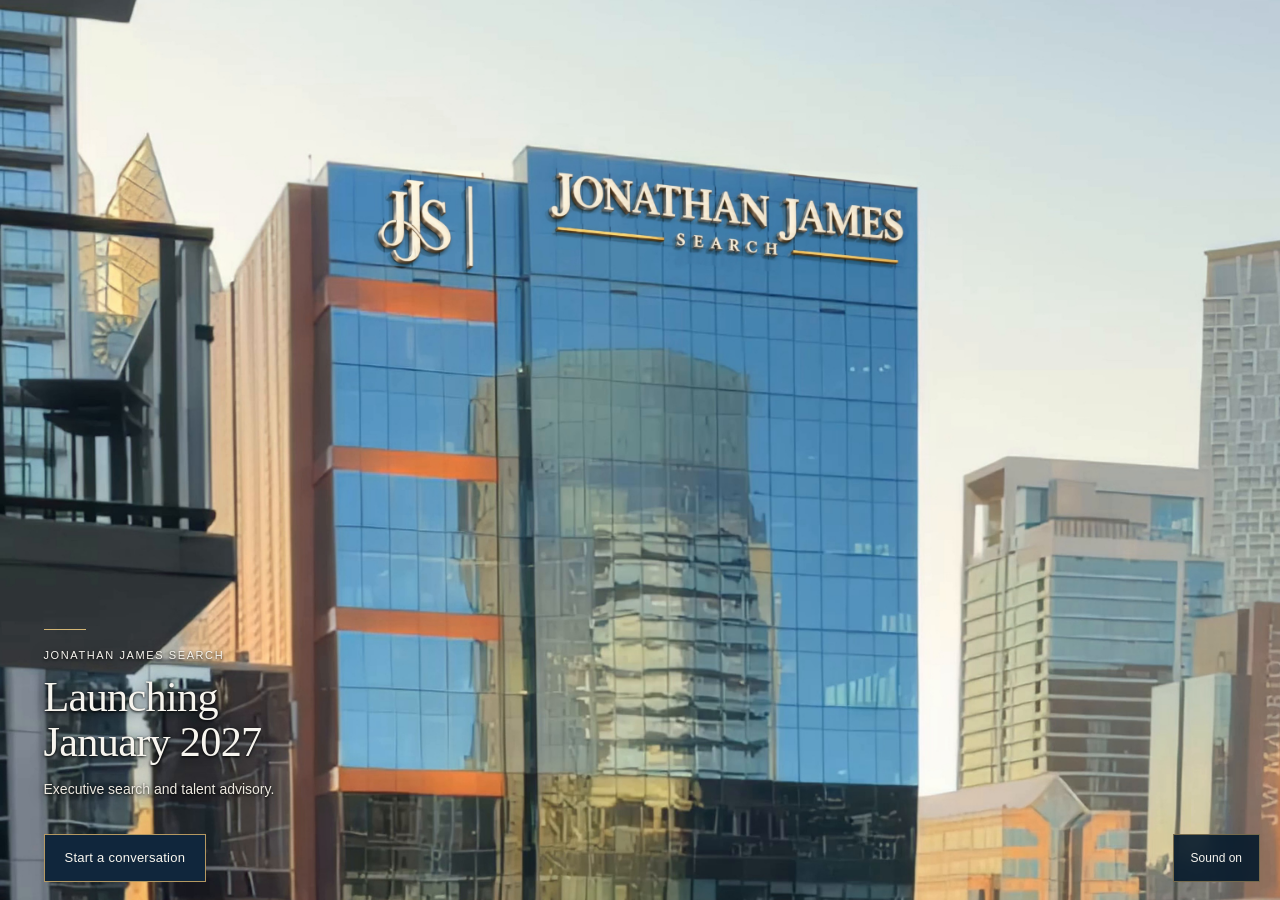
==== daytime-desktop/index.html @ 577df8db "Use fixed images for every launch page Replace night-time video with a high-quality still from the a" ====
<!doctype html>
<html class="jjs-launch-page" lang="en" data-layout="full-bleed" data-release="all-still-images-20261022" data-format="desktop" data-period="daytime" data-media="image" data-film="daytime-desktop-still-v1">
<head>
<meta charset="utf-8">
<meta name="viewport" content="width=device-width,initial-scale=1,viewport-fit=cover">
<meta name="theme-color" content="#071b2d">
<meta name="robots" content="noindex,nofollow">
<meta name="description" content="Jonathan James Search launches in January 2027. Executive search and talent advisory. Connect with JJS ahead of launch.">
<title>Jonathan James Search | Launching January 2027</title>


<style>
:root{--jjs-contact-navy:#10263c;--jjs-contact-ivory:#faf7ef;--jjs-contact-gold:#b49861;--jjs-contact-ink:#172b3d;--jjs-contact-line:#d8d3c7}
.jjs-contact-launcher{position:fixed;left:max(clamp(14px,3vw,48px),env(safe-area-inset-left));bottom:max(18px,env(safe-area-inset-bottom));z-index:4}
.jjs-contact-trigger{display:flex;align-items:center;justify-content:center;min-height:48px;padding:0 18px;border:1px solid var(--jjs-contact-gold);border-radius:0;background:var(--jjs-contact-navy);color:var(--jjs-contact-ivory);font:13px/1.2 Arial,Helvetica,sans-serif;letter-spacing:.25px;white-space:nowrap;cursor:pointer;backdrop-filter:none}
.jjs-contact-trigger:hover{background:#18344e}
.jjs-contact-arrow{color:#d4bd8d;font-size:19px;line-height:1}
.jjs-inquiry{position:fixed;inset:0;width:100%;max-width:none;height:100%;height:100dvh;max-height:100%;margin:0;padding:26px;border:0;background:transparent;color:var(--jjs-contact-ink);color-scheme:light;box-sizing:border-box;overflow:hidden;font:13px/1.4 Arial,Helvetica,sans-serif}
.jjs-inquiry[open]{display:flex;align-items:center;justify-content:center}
.jjs-inquiry:not([open]){display:none}
.jjs-inquiry::backdrop{background:rgba(10,28,46,.25)}
.jjs-inquiry *{box-sizing:border-box}
.jjs-inquiry-panel{position:relative;width:440px;max-width:100%;max-height:100%;overflow-y:auto;overscroll-behavior:contain;padding:28px 34px 25px;background:var(--jjs-contact-ivory);border:1px solid var(--jjs-contact-gold);box-shadow:0 16px 64px rgba(5,16,27,.2)}
.jjs-inquiry-close{position:absolute;top:10px;right:10px;display:grid;place-items:center;width:40px;min-height:40px;padding:0;border:0;border-radius:0;background:transparent;color:#66717a;font:25px/1 Arial,Helvetica,sans-serif;cursor:pointer;backdrop-filter:none}
.jjs-inquiry-close:hover{background:#10263c08}
.jjs-inquiry-wordmark{display:inline-flex;flex-direction:column;align-items:center;margin:0 0 18px;color:var(--jjs-contact-navy)}
.jjs-inquiry-wordmark strong{font:400 18px/1.15 Georgia,'Times New Roman',serif;letter-spacing:.1px;white-space:nowrap}
.jjs-inquiry-wordmark span{display:flex;align-items:center;gap:9px;margin-top:6px;padding-left:3.3px;font:11px/1.2 Georgia,'Times New Roman',serif;letter-spacing:3.3px}
.jjs-inquiry-wordmark span::before,.jjs-inquiry-wordmark span::after{content:'';width:34px;height:1px;background:var(--jjs-contact-gold)}
.jjs-inquiry-title{margin:0 0 9px;color:var(--jjs-contact-navy);font:400 30px/1.15 Georgia,'Times New Roman',serif;letter-spacing:-.55px;white-space:normal}
.jjs-inquiry-intro{max-width:310px;margin:0 0 20px;color:#5a6670;font:13px/1.55 Arial,Helvetica,sans-serif}
.jjs-inquiry-fields{display:grid;grid-template-columns:minmax(0,1fr) minmax(0,1fr);gap:14px 18px}
.jjs-inquiry-field{display:flex;flex-direction:column;gap:7px;min-width:0;margin:0;color:var(--jjs-contact-ink);font:12px/1.35 Arial,Helvetica,sans-serif;letter-spacing:.15px}
.jjs-inquiry-wide{grid-column:1/-1}
.jjs-inquiry-field input,.jjs-inquiry-field textarea{display:block;width:100%;min-height:42px;padding:10px 11px;border:1px solid var(--jjs-contact-line);border-radius:0;background:#fffdf8;color:var(--jjs-contact-ink);box-shadow:none;font:14px/1.4 Arial,Helvetica,sans-serif;letter-spacing:normal}
.jjs-inquiry-field textarea{height:72px;min-height:72px;resize:vertical}
.jjs-inquiry-field input::placeholder,.jjs-inquiry-field textarea::placeholder{color:#7e858a;opacity:1}
.jjs-inquiry-send{display:flex;align-items:center;justify-content:space-between;width:100%;min-height:46px;margin-top:18px;padding:12px 17px;border:1px solid var(--jjs-contact-navy);border-radius:0;background:var(--jjs-contact-navy);color:var(--jjs-contact-ivory);font:13px/1.4 Arial,Helvetica,sans-serif;letter-spacing:.3px;cursor:pointer;backdrop-filter:none}
.jjs-inquiry-send:hover{background:#18344e}
.jjs-inquiry-send:disabled{opacity:.7;cursor:wait}
.jjs-inquiry-note{margin:12px 0 0;color:#697079;font:11px/1.45 Arial,Helvetica,sans-serif}
.jjs-inquiry-error{margin:16px 0 0;color:#963d2d;font:13px/1.5 Arial,Helvetica,sans-serif}
.jjs-inquiry-error a{color:inherit;text-decoration:underline;text-underline-offset:3px;overflow-wrap:anywhere}
.jjs-inquiry-success{padding:14px 0 7px}
.jjs-inquiry-check{display:grid;place-items:center;width:40px;height:40px;margin-bottom:25px;border:1px solid var(--jjs-contact-gold);color:var(--jjs-contact-navy);font:21px/1 Arial,Helvetica,sans-serif}
.jjs-inquiry-success h2{margin:0 0 14px;color:var(--jjs-contact-navy);font:400 32px/1.15 Georgia,'Times New Roman',serif}
.jjs-inquiry-success p{margin:0;color:var(--jjs-contact-ink);font:16px/1.6 Arial,Helvetica,sans-serif}
.jjs-inquiry-success .jjs-inquiry-send{margin-top:32px}
.jjs-inquiry [hidden],.jjs-inquiry-honey{display:none!important}
.jjs-inquiry :focus-visible,.jjs-contact-trigger:focus-visible{outline:2px solid var(--jjs-contact-gold);outline-offset:3px}
html.jjs-contact-open{overflow:hidden}
html[data-layout="full-bleed"] .layout-switch{top:max(14px,env(safe-area-inset-top));bottom:auto}
html[data-format="mobile"] .jjs-inquiry[open]{align-items:flex-end;padding:0}
html[data-format="mobile"] .jjs-inquiry-panel{width:min(440px,100%);max-height:calc(100dvh - 30px);padding:26px 25px max(26px,env(safe-area-inset-bottom));border:0;border-top:1px solid var(--jjs-contact-gold);border-radius:16px 16px 0 0}
html[data-format="mobile"] .jjs-inquiry-panel::before{content:'';position:absolute;top:9px;left:calc(50% - 18px);width:36px;height:3px;border-radius:2px;background:#d2cbbb}
html[data-format="mobile"] .jjs-inquiry-wordmark{display:none}
html[data-format="mobile"] .jjs-inquiry-title{padding-right:18px;font-size:29px}
html[data-format="mobile"] .jjs-inquiry-intro{margin-bottom:18px;font-size:12px}
html[data-format="mobile"] .jjs-inquiry-fields{grid-template-columns:minmax(0,1fr);gap:10px}
html[data-format="mobile"] .jjs-inquiry-field{gap:4px}
html[data-format="mobile"] .jjs-inquiry-field input,html[data-format="mobile"] .jjs-inquiry-field textarea{min-height:40px;padding:8px 10px;font-size:16px}
html[data-format="mobile"] .jjs-inquiry-field textarea{height:60px;min-height:60px}
html[data-format="mobile"] .jjs-inquiry-send{margin-top:16px}
html[data-format="mobile"] .jjs-inquiry-note{margin-top:11px}
@media(orientation:landscape){
 html[data-layout="full-bleed"][data-format="mobile"] .jjs-contact-launcher{left:calc((100vw - 56.25dvh)/2 + 12px);bottom:max(72px,calc(env(safe-area-inset-bottom) + 60px))}
 html[data-layout="full-bleed"][data-format="mobile"] .jjs-inquiry[open]{align-items:flex-end;padding:0}
 html[data-layout="full-bleed"][data-format="mobile"] .jjs-inquiry-panel{width:min(56.25dvh,100vw);max-height:calc(100dvh - 30px);padding:26px 25px max(26px,env(safe-area-inset-bottom));border:0;border-top:1px solid var(--jjs-contact-gold);border-radius:16px 16px 0 0}
}
@media(orientation:landscape) and (min-height:480px){
 html[data-layout="full-bleed"][data-format="mobile"] .jjs-contact-launcher{bottom:max(14px,env(safe-area-inset-bottom))}
}
@media(max-width:800px){
 .jjs-contact-launcher{left:max(12px,env(safe-area-inset-left));right:auto;bottom:max(12px,env(safe-area-inset-bottom))}
 .jjs-contact-trigger{width:auto;min-height:44px;padding:0 14px;font-size:12px;letter-spacing:.2px}
 html[data-layout="framed"] .jjs-contact-launcher{bottom:max(74px,calc(env(safe-area-inset-bottom) + 62px))}
}
@media(max-width:600px){
 .jjs-inquiry{padding:0}
 .jjs-inquiry[open]{align-items:flex-end}
 .jjs-inquiry-panel{width:100%;max-height:calc(100dvh - max(16px,env(safe-area-inset-top)));padding:26px 25px max(26px,env(safe-area-inset-bottom));border:0;border-top:1px solid var(--jjs-contact-gold);border-radius:16px 16px 0 0;scroll-padding:24px}
 .jjs-inquiry-panel::before{content:'';position:absolute;top:9px;left:calc(50% - 18px);width:36px;height:3px;border-radius:2px;background:#d2cbbb}
 .jjs-inquiry-wordmark{display:none}
 .jjs-inquiry-title{padding-right:18px;font-size:29px}
 .jjs-inquiry-intro{margin-bottom:18px;font-size:12px}
 .jjs-inquiry-fields{grid-template-columns:minmax(0,1fr);gap:10px}
 .jjs-inquiry-field{gap:4px}
 .jjs-inquiry-field input,.jjs-inquiry-field textarea{min-height:40px;padding:8px 10px;font-size:16px}
 .jjs-inquiry-field textarea{height:60px;min-height:60px}
 .jjs-inquiry-send{margin-top:16px}
 .jjs-inquiry-note{margin-top:11px}
}
@media(max-width:360px){.jjs-inquiry-panel{padding-left:20px;padding-right:20px}.jjs-inquiry-title{font-size:27px}}

:root{color-scheme:dark;--ivory:#f7f5ef;--navy:#071b2d;--gold:#b99a5e;--page-inset:clamp(20px,3.4vw,64px)}
*{box-sizing:border-box}
html,body{margin:0;width:100%;height:100%;overflow:hidden;background:var(--navy);color:var(--ivory)}
body{font-family:Arial,Helvetica,sans-serif}
[hidden]{display:none!important}
.holding-page{position:fixed;inset:0;width:100%;height:100vh;height:100dvh;overflow:hidden;background:#071b2d}
.film{position:absolute;inset:0;display:block;width:100%;height:100%;object-fit:cover;object-position:50% 12%}
.film-video{opacity:0;transition:opacity .45s ease}
.film-video.is-visible{opacity:1}
.launch-message{position:absolute;left:max(var(--page-inset),env(safe-area-inset-left));right:var(--page-inset);bottom:max(105px,calc(env(safe-area-inset-bottom) + 88px));max-width:620px}
.launch-rule{width:46px;height:1px;margin-bottom:20px;background:#d2b574}
.launch-brand{margin:0 0 12px;font:12px/1.3 Arial,Helvetica,sans-serif;letter-spacing:1.8px;text-transform:uppercase;color:#f7f5ef}
.launch-message h1{margin:0;color:var(--ivory);font:400 clamp(37px,3.3vw,56px)/1.07 Georgia,'Times New Roman',serif;letter-spacing:-.8px;text-wrap:balance}
.launch-message h1 span{display:block}
.launch-description{margin:17px 0 0;color:#eeeae1;font:14px/1.35 Arial,Helvetica,sans-serif}
.film-controls{position:fixed;right:max(20px,env(safe-area-inset-right));bottom:max(18px,env(safe-area-inset-bottom));z-index:4;display:flex;gap:8px}
.film-control{min-height:48px;padding:0 17px;border:1px solid #b99a5e99;border-radius:0;background:#071b2de8;color:#f7f5ef;font:12px/1.2 Arial,Helvetica,sans-serif;cursor:pointer;backdrop-filter:blur(8px)}
.film-control:disabled{opacity:.5;cursor:default}
.film-control:focus-visible{outline:2px solid var(--gold);outline-offset:4px}
.jjs-contact-launcher{left:max(var(--page-inset),env(safe-area-inset-left))}
.jjs-contact-trigger{min-height:48px;padding:0 20px}
.jjs-inquiry-close{min-height:44px;width:44px}
.jjs-inquiry-direct{margin:12px 0 0;color:#5a6670;font:11px/1.5 Arial,Helvetica,sans-serif}
.jjs-inquiry-direct a{color:#18344e;text-decoration:underline;text-underline-offset:3px;overflow-wrap:anywhere}
.sr-only{position:absolute;width:1px;height:1px;padding:0;margin:-1px;overflow:hidden;clip:rect(0,0,0,0);white-space:nowrap;border:0}
.no-script-contact{position:fixed;left:var(--page-inset);bottom:16px;z-index:5;font-size:13px}
.no-script-contact a{color:var(--ivory)}
@media(max-width:700px){
 :root{--page-inset:20px}
 .film{object-position:50% 12%}
 .launch-message{bottom:max(90px,calc(env(safe-area-inset-bottom) + 78px));max-width:400px}
 .launch-rule{width:36px;margin-bottom:16px}
 .launch-brand{margin-bottom:10px;font-size:10px;letter-spacing:1.5px}
 .launch-message h1{font-size:clamp(32px,8.2vw,42px);line-height:1.08;letter-spacing:-.4px}
 .launch-description{margin-top:13px;font-size:12px;line-height:1.4}
 .film-controls{right:max(12px,env(safe-area-inset-right));bottom:max(12px,env(safe-area-inset-bottom));gap:6px}
 .film-control{min-height:44px;padding:0 12px;font-size:11px}
 .jjs-contact-launcher{left:max(12px,env(safe-area-inset-left));bottom:max(12px,env(safe-area-inset-bottom))}
 .jjs-contact-trigger{min-height:44px;padding:0 13px;font-size:12px}
}
html[data-layout="full-bleed"][data-format="mobile"] .jjs-contact-launcher{left:max(12px,env(safe-area-inset-left));bottom:max(12px,env(safe-area-inset-bottom))}
html[data-layout="full-bleed"][data-format="mobile"] .jjs-inquiry-panel{width:min(440px,100%);max-height:calc(100dvh - max(12px,env(safe-area-inset-top)))}
@media(max-height:520px) and (orientation:landscape){
 .launch-message{bottom:max(77px,calc(env(safe-area-inset-bottom) + 65px))}
 .launch-rule{margin-bottom:10px}
 .launch-brand{margin-bottom:6px;font-size:10px}
 .launch-message h1{font-size:30px;line-height:1.05}
 .launch-message h1 span{display:inline}
 .launch-description{margin-top:8px;font-size:11px}
 .jjs-inquiry-panel{padding-top:22px;padding-bottom:20px}
}
@media(max-width:359px){
 .launch-message{left:16px;right:16px}
 .launch-message h1{font-size:31px}
 .launch-brand{font-size:9px}
 .film-control{padding:0 9px}
 .jjs-contact-trigger{padding:0 11px;font-size:11px}
}
@media(prefers-reduced-motion:reduce){.film-video{transition:none}}

</style>
<style>
:root{--jjs-launch-inset:clamp(24px,3.4vw,64px)}
.jjs-launch-panel{position:fixed;inset:auto 0 0;z-index:4;box-sizing:border-box;padding:62px max(var(--jjs-launch-inset),env(safe-area-inset-right)) max(100px,calc(env(safe-area-inset-bottom) + 82px)) max(var(--jjs-launch-inset),env(safe-area-inset-left));background:transparent;color:#f7f5ef;pointer-events:none}
.jjs-launch-copy{max-width:620px;text-shadow:0 1px 3px rgba(0,0,0,.95),0 2px 14px rgba(0,0,0,.65)}
.jjs-launch-copy::before{content:'';display:block;width:42px;height:1px;margin-bottom:18px;background:#d2b574}
.jjs-launch-brand{margin:0 0 12px;font:11px/1.3 Arial,Helvetica,sans-serif;letter-spacing:1.6px;text-transform:uppercase;color:#f7f5ef}
html .jjs-launch-panel .jjs-launch-title{display:block;position:static;width:auto;height:auto;clip:auto;overflow:visible;margin:0;padding:0;color:#f7f5ef;font:400 clamp(37px,3.3vw,56px)/1.07 Georgia,'Times New Roman',serif;letter-spacing:-.7px;white-space:normal;text-wrap:balance}
.jjs-launch-title span{display:block}
.jjs-launch-description{margin:16px 0 0;color:#eeeae1;font:14px/1.4 Arial,Helvetica,sans-serif}
html.jjs-launch-page .controls,html.jjs-launch-page .film-controls,html.jjs-launch-page footer{z-index:6}
html.jjs-launch-page[data-layout="full-bleed"] .jjs-contact-launcher{z-index:6;left:max(var(--jjs-launch-inset),env(safe-area-inset-left));bottom:max(18px,env(safe-area-inset-bottom))}
html.jjs-launch-page .layout-switch,html.jjs-launch-page .other-preview{top:max(14px,env(safe-area-inset-top));bottom:auto;z-index:6}
html.jjs-launch-page .controls #play{position:absolute;right:0;bottom:54px}
html.jjs-launch-page.jjs-portrait-preview[data-format="mobile"] #fullscreen{display:none}
@media(max-width:700px) and (orientation:portrait){
 :root{--jjs-launch-inset:20px}
 .jjs-launch-panel{min-height:max(258px,32dvh);padding:24px max(20px,env(safe-area-inset-right)) max(88px,calc(env(safe-area-inset-bottom) + 70px)) max(20px,env(safe-area-inset-left));border-top:0;background:transparent}
 .jjs-launch-copy::before{width:34px;margin-bottom:15px}
 .jjs-launch-brand{margin-bottom:9px;font-size:10px;letter-spacing:1.4px}
 html .jjs-launch-panel .jjs-launch-title{font-size:clamp(31px,8.2vw,40px);line-height:1.08;letter-spacing:-.4px}
 .jjs-launch-description{margin-top:12px;font-size:12px}
 html.jjs-launch-page[data-layout="full-bleed"] .jjs-contact-launcher{left:max(20px,env(safe-area-inset-left));bottom:max(18px,env(safe-area-inset-bottom))}
 html.jjs-launch-page .controls,html.jjs-launch-page .film-controls,html.jjs-launch-page footer{right:max(20px,env(safe-area-inset-right));bottom:max(18px,env(safe-area-inset-bottom))}
 html.jjs-launch-page .film-control,html.jjs-launch-page .controls button,html.jjs-launch-page footer button{min-height:44px;padding:0 12px;font-size:11px}
 html.jjs-launch-page .jjs-contact-trigger{min-height:44px;padding:0 13px;font-size:12px}
}
@media(max-width:359px) and (orientation:portrait){
 .jjs-launch-panel{padding-left:16px;padding-right:16px}
 html.jjs-launch-page[data-layout="full-bleed"] .jjs-contact-launcher{left:max(16px,env(safe-area-inset-left))}
 html.jjs-launch-page .controls,html.jjs-launch-page .film-controls,html.jjs-launch-page footer{right:max(16px,env(safe-area-inset-right))}
 html.jjs-launch-page .jjs-contact-trigger{padding:0 10px;font-size:11px}
}
@media(orientation:landscape) and (max-height:520px){
 .jjs-launch-panel{padding-top:35px;padding-bottom:max(78px,calc(env(safe-area-inset-bottom) + 66px))}
 .jjs-launch-copy::before{margin-bottom:10px}
 .jjs-launch-brand{margin-bottom:6px;font-size:9px}
 html .jjs-launch-panel .jjs-launch-title{font-size:30px;line-height:1.05}
 .jjs-launch-title span{display:inline}
 .jjs-launch-description{margin-top:8px;font-size:11px}
}
@media(orientation:landscape){
 html.jjs-launch-page.jjs-portrait-preview[data-format="mobile"] .jjs-launch-panel{left:50%;right:auto;width:56.25dvh;transform:translateX(-50%);min-height:32dvh;padding:22px 16px 82px;border-top:0;background:transparent}
 html.jjs-launch-page.jjs-portrait-preview[data-format="mobile"] .jjs-launch-title{font-size:clamp(19px,3.8dvh,36px)}
 html.jjs-launch-page.jjs-portrait-preview[data-format="mobile"] .jjs-launch-title span{display:block}
 html.jjs-launch-page.jjs-portrait-preview[data-format="mobile"] .jjs-launch-brand{font-size:8px;letter-spacing:1px}
 html.jjs-launch-page.jjs-portrait-preview[data-format="mobile"] .jjs-launch-description{font-size:10px}
 html.jjs-launch-page.jjs-portrait-preview[data-format="mobile"] .jjs-contact-launcher{left:calc((100vw - 56.25dvh)/2 + 10px);bottom:max(14px,env(safe-area-inset-bottom))}
 html.jjs-launch-page.jjs-portrait-preview[data-format="mobile"] .jjs-contact-trigger{min-height:40px;padding:0 8px;font-size:10px}
 html.jjs-launch-page.jjs-portrait-preview[data-format="mobile"] .controls,html.jjs-launch-page.jjs-portrait-preview[data-format="mobile"] .film-controls,html.jjs-launch-page.jjs-portrait-preview[data-format="mobile"] footer{right:calc((100vw - 56.25dvh)/2 + 10px);bottom:max(14px,env(safe-area-inset-bottom))}
 html.jjs-launch-page.jjs-portrait-preview[data-format="mobile"] .controls button,html.jjs-launch-page.jjs-portrait-preview[data-format="mobile"] .film-controls button,html.jjs-launch-page.jjs-portrait-preview[data-format="mobile"] footer button{min-height:40px;padding:0 8px;font-size:10px}
}

</style>
<style>html[data-media="image"] #film-poster{animation:none;transform:none;transition:none}</style>
<link rel="stylesheet" href="/still-image.css?v=all-still-images-20261022">
</head>
<body>
<main class="holding-page" aria-label="Jonathan James Search — launching January 2027">
  <img width="3840" height="2160" fetchpriority="high" decoding="sync" class="film film-poster" id="film-poster" src="/images/daytime-desktop-still-v1.jpg" alt="Jonathan James Search branding fitted to the glass of an Austin building">
  <audio id="film-ambience" data-src="/daytime-quiet-still-v1.m4a" loop preload="none"></audio>
</main>
<section class="jjs-launch-panel" aria-labelledby="jjs-launch-title">
  <div class="jjs-launch-copy">
    <p class="jjs-launch-brand">Jonathan James Search</p>
    <h1 class="jjs-launch-title" id="jjs-launch-title">Launching <span>January 2027</span></h1>
    <p class="jjs-launch-description">Executive search and talent advisory.</p>
  </div>
</section>
<div class="film-controls" aria-label="Sound controls">
  <button class="film-control" id="sound" type="button" aria-pressed="false" disabled>Sound on</button>
</div>
<p class="sr-only" id="status" role="status" aria-live="polite"></p>
<noscript><p class="no-script-contact">Launching January 2027. <a href="mailto:jonathan.mcmanus@jj-search.com">Contact JJS</a></p></noscript>



<script src="/still-image.js?v=all-still-images-20261022"></script>
<script>
(() => {
  'use strict';
  if (document.getElementById('jjs-inquiry')) return;

  const recipient = 'jonathan.mcmanus@jj-search.com';
  const endpoint = 'https://formsubmit.co/ajax/' + recipient;
  const launcher = document.createElement('div');
  launcher.className = 'jjs-contact-launcher';
  launcher.innerHTML = '<button class="jjs-contact-trigger" type="button" aria-haspopup="dialog" aria-controls="jjs-inquiry" aria-expanded="false">Start a conversation</button>';

  const dialog = document.createElement('dialog');
  dialog.id = 'jjs-inquiry';
  dialog.className = 'jjs-inquiry';
  dialog.setAttribute('aria-labelledby', 'jjs-inquiry-title');
  dialog.innerHTML = `
    <div class="jjs-inquiry-panel">
      <button class="jjs-inquiry-close" type="button" aria-label="Close inquiry form">×</button>
      <div class="jjs-inquiry-wordmark" aria-label="Jonathan James Search"><strong>JONATHAN JAMES</strong><span>SEARCH</span></div>
      <div class="jjs-inquiry-entry">
        <h2 class="jjs-inquiry-title" id="jjs-inquiry-title">Start a conversation</h2>
        <p class="jjs-inquiry-intro">Connect with us ahead of our January 2027 launch.</p>
        <form method="post">
          <div class="jjs-inquiry-fields">
            <label class="jjs-inquiry-field" for="jjs-inquiry-name">Name<input id="jjs-inquiry-name" name="name" autocomplete="name" placeholder="Your name" maxlength="120" required></label>
            <label class="jjs-inquiry-field" for="jjs-inquiry-email">Work email<input id="jjs-inquiry-email" name="email" type="email" autocomplete="email" inputmode="email" placeholder="you@company.com" maxlength="254" required></label>
            <label class="jjs-inquiry-field jjs-inquiry-wide" for="jjs-inquiry-company">Company<input id="jjs-inquiry-company" name="company" autocomplete="organization" placeholder="Your company" maxlength="160"></label>
            <label class="jjs-inquiry-field jjs-inquiry-wide" for="jjs-inquiry-message">How can we help?<textarea id="jjs-inquiry-message" name="message" placeholder="Tell us a little about your inquiry." maxlength="5000" required></textarea></label>
          </div>
          <div class="jjs-inquiry-honey" aria-hidden="true"><label>Leave this field empty<input name="_honey" autocomplete="off" tabindex="-1"></label></div>
          <button class="jjs-inquiry-send" type="submit"><span data-send-label>Send inquiry</span><span class="jjs-contact-arrow" aria-hidden="true">→</span></button>
          <p class="jjs-inquiry-note">Your inquiry will be treated in confidence.</p>
          <p class="jjs-inquiry-direct">You can also <a href="mailto:${recipient}">email Jonathan directly</a>.</p>
          <p class="jjs-inquiry-error" role="alert" hidden>We couldn’t confirm your inquiry was sent. Please try again or <a href="mailto:${recipient}">email us directly</a>.</p>
        </form>
      </div>
      <div class="jjs-inquiry-success" role="status" aria-live="polite" hidden>
        <div class="jjs-inquiry-check" aria-hidden="true">✓</div>
        <h2 id="jjs-inquiry-success-title">Thank you.</h2>
        <p>Your inquiry has been sent to Jonathan James Search.</p>
        <button class="jjs-inquiry-send" type="button" data-inquiry-return>Return to JJS <span class="jjs-contact-arrow" aria-hidden="true">→</span></button>
      </div>
    </div>`;
  document.body.append(launcher, dialog);

  const trigger = launcher.querySelector('button');
  const panel = dialog.querySelector('.jjs-inquiry-panel');
  const closeButton = dialog.querySelector('.jjs-inquiry-close');
  const form = dialog.querySelector('form');
  const entry = dialog.querySelector('.jjs-inquiry-entry');
  const success = dialog.querySelector('.jjs-inquiry-success');
  const error = dialog.querySelector('.jjs-inquiry-error');
  const submit = form.querySelector('button[type="submit"]');
  const sendLabel = form.querySelector('[data-send-label]');
  const returnButton = dialog.querySelector('[data-inquiry-return]');
  let sending = false;
  let completed = false;
  form.action = endpoint;

  function reset() {
    form.reset();
    entry.hidden = false;
    success.hidden = true;
    error.hidden = true;
    completed = false;
    dialog.setAttribute('aria-labelledby', 'jjs-inquiry-title');
  }
  function close() {
    dialog.close();
  }
  trigger.addEventListener('click', () => {
    if (completed) reset();
    dialog.showModal();
    document.documentElement.classList.add('jjs-contact-open');
    trigger.setAttribute('aria-expanded', 'true');
  });
  closeButton.addEventListener('click', close);
  returnButton.addEventListener('click', close);
  dialog.addEventListener('click', event => {
    if (event.target === dialog) close();
  });
  dialog.addEventListener('close', () => {
    document.documentElement.classList.remove('jjs-contact-open');
    trigger.setAttribute('aria-expanded', 'false');
    trigger.focus({preventScroll: true});
  });

  form.addEventListener('submit', async event => {
    event.preventDefault();
    if (sending || !form.reportValidity()) return;
    const name = form.elements.namedItem('name').value.trim();
    const email = form.elements.namedItem('email').value.trim();
    const company = form.elements.namedItem('company').value.trim();
    const message = form.elements.namedItem('message').value.trim();
    if (!name || !email || !message) {
      const field = !name ? 'name' : !email ? 'email' : 'message';
      form.elements.namedItem(field).value = '';
      form.elements.namedItem(field).reportValidity();
      return;
    }
    const data = new FormData(form);
    data.set('name', name);
    data.set('email', email);
    data.set('company', company);
    data.set('message', message);
    data.set('_replyto', email);
    data.set('_subject', 'JJS website inquiry' + (company ? ' — ' + company.replace(/[\r\n]/g, ' ') : ''));
    data.set('_template', 'table');
    data.set('_url', 'https://jonathanjamessearch.com/');
    data.set('Page', location.href);
    data.set('Version', document.documentElement.dataset.film || 'JJS holding page');
    data.set('Layout', document.documentElement.dataset.layout || 'full-bleed');

    sending = true;
    error.hidden = true;
    submit.disabled = true;
    sendLabel.textContent = 'Sending…';
    panel.setAttribute('aria-busy', 'true');
    const controller = new AbortController();
    const timeout = setTimeout(() => controller.abort(), 30000);
    try {
      const response = await fetch(endpoint, {
        method: 'POST',
        body: data,
        headers: {'Accept': 'application/json'},
        credentials: 'omit',
        referrerPolicy: 'strict-origin-when-cross-origin',
        signal: controller.signal
      });
      const result = await response.json();
      const accepted = result.success === true || result.success === 'true';
      const activationPending = /activat|confirm your form/i.test(String(result.message || ''));
      if (!response.ok || !accepted || activationPending) throw new Error('Inquiry not accepted');
      completed = true;
      entry.hidden = true;
      success.hidden = false;
      dialog.setAttribute('aria-labelledby', 'jjs-inquiry-success-title');
      panel.scrollTop = 0;
      if (dialog.open) returnButton.focus({preventScroll: true});
    } catch {
      error.hidden = false;
    } finally {
      clearTimeout(timeout);
      sending = false;
      submit.disabled = false;
      sendLabel.textContent = 'Send inquiry';
      panel.removeAttribute('aria-busy');
    }
  });
})();

</script>
</body>
</html>
---- still-image.css ----
/* Images remain fixed: no pan, zoom, loop or transition. */
main:has(> #film-poster){container-type:size}
#film-poster{animation:none;transition:none}
html[data-media="image"] #film-poster[data-scene="nighttime-mobile"]{
  inset:0 auto auto 50%;
  width:max(140.992167cqw,79.353417cqh);
  height:max(250.391645cqw,140.925790cqh);
  max-width:none;object-fit:fill;object-position:0 0;
  transform:translateX(-47.12962963%);
}
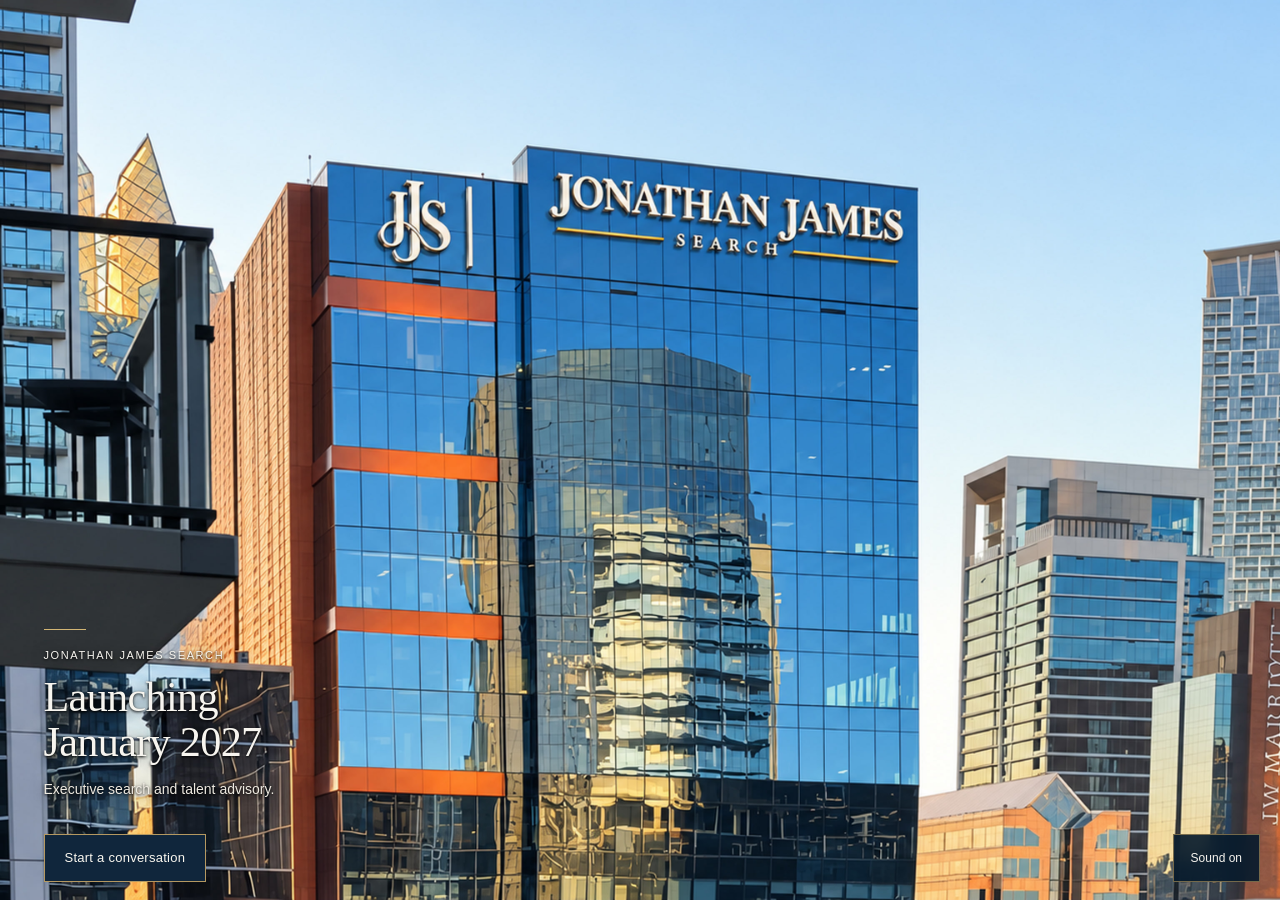
==== commit d11437fb: "Improve daytime desktop background clarity" ====
--- a/daytime-desktop/index.html
+++ b/daytime-desktop/index.html
@@ -1,5 +1,5 @@
 <!doctype html>
-<html class="jjs-launch-page" lang="en" data-layout="full-bleed" data-release="all-still-images-20261022" data-format="desktop" data-period="daytime" data-media="image" data-film="daytime-desktop-still-v1">
+<html class="jjs-launch-page" lang="en" data-layout="full-bleed" data-release="day-desktop-clear-v2-20261023" data-format="desktop" data-period="daytime" data-media="image" data-film="daytime-desktop-still-v1">
 <head>
 <meta charset="utf-8">
 <meta name="viewport" content="width=device-width,initial-scale=1,viewport-fit=cover">
@@ -207,11 +207,11 @@
 
 </style>
 <style>html[data-media="image"] #film-poster{animation:none;transform:none;transition:none}</style>
-<link rel="stylesheet" href="/still-image.css?v=all-still-images-20261022">
+<link rel="stylesheet" href="/still-image.css?v=day-desktop-clear-v2-20261023">
 </head>
 <body>
 <main class="holding-page" aria-label="Jonathan James Search — launching January 2027">
-  <img width="3840" height="2160" fetchpriority="high" decoding="sync" class="film film-poster" id="film-poster" src="/images/daytime-desktop-still-v1.jpg" alt="Jonathan James Search branding fitted to the glass of an Austin building">
+  <img width="3840" height="2160" fetchpriority="high" decoding="sync" class="film film-poster" id="film-poster" src="/images/daytime-desktop-clear-v2.jpg" alt="Jonathan James Search branding fitted to the glass of an Austin building">
   <audio id="film-ambience" data-src="/daytime-quiet-still-v1.m4a" loop preload="none"></audio>
 </main>
 <section class="jjs-launch-panel" aria-labelledby="jjs-launch-title">
@@ -229,7 +229,7 @@
 
 
 
-<script src="/still-image.js?v=all-still-images-20261022"></script>
+<script src="/still-image.js?v=day-desktop-clear-v2-20261023"></script>
 <script>
 (() => {
   'use strict';
--- a/still-image.css
+++ b/still-image.css
@@ -1,10 +1,28 @@
 /* Images remain fixed: no pan, zoom, loop or transition. */
 main:has(> #film-poster){container-type:size}
 #film-poster{animation:none;transition:none}
-html[data-media="image"] #film-poster[data-scene="nighttime-mobile"]{
-  inset:0 auto auto 50%;
-  width:max(140.992167cqw,79.353417cqh);
-  height:max(250.391645cqw,140.925790cqh);
-  max-width:none;object-fit:fill;object-position:0 0;
-  transform:translateX(-47.12962963%);
+
+/* Wider night mobile photograph with a black area reserved for readable copy. */
+html.jjs-launch-page[data-period="nighttime"][data-format="mobile"] main{background:#000}
+html.jjs-launch-page[data-period="nighttime"][data-format="mobile"] #film-poster{
+ height:calc(100% - clamp(190px,26cqh,240px) - env(safe-area-inset-bottom));object-fit:cover;object-position:50% 0;
+ mask-image:linear-gradient(#000 0%,#000 calc(100% - 24px),transparent 100%);
 }
+html.jjs-launch-page[data-period="nighttime"][data-format="mobile"] .jjs-launch-panel{
+ min-height:0;padding-top:16px;
+ padding-bottom:max(82px,calc(env(safe-area-inset-bottom) + 64px));
+ background:transparent;
+}
+html.jjs-launch-page[data-period="nighttime"][data-format="mobile"] .jjs-launch-copy{max-width:390px;text-shadow:none}
+html.jjs-launch-page[data-period="nighttime"][data-format="mobile"] .jjs-launch-copy::before,
+html.jjs-launch-page[data-period="nighttime"][data-format="mobile"] .jjs-launch-brand{display:none}
+html.jjs-launch-page[data-period="nighttime"][data-format="mobile"] .jjs-launch-panel .jjs-launch-title{
+ font-size:clamp(30px,8.2vw,36px);line-height:1.08;letter-spacing:-.4px;color:#fff;
+}
+html.jjs-launch-page[data-period="nighttime"][data-format="mobile"] .jjs-launch-title span{display:block}
+html.jjs-launch-page[data-period="nighttime"][data-format="mobile"] .jjs-launch-description{
+ margin-top:10px;font-size:13px;line-height:1.4;color:#f7f5ef;
+}
+@media(orientation:landscape){
+ html.jjs-launch-page.jjs-portrait-preview[data-period="nighttime"][data-format="mobile"] .jjs-launch-panel .jjs-launch-title{font-size:clamp(23px,3.8dvh,36px)}
+}
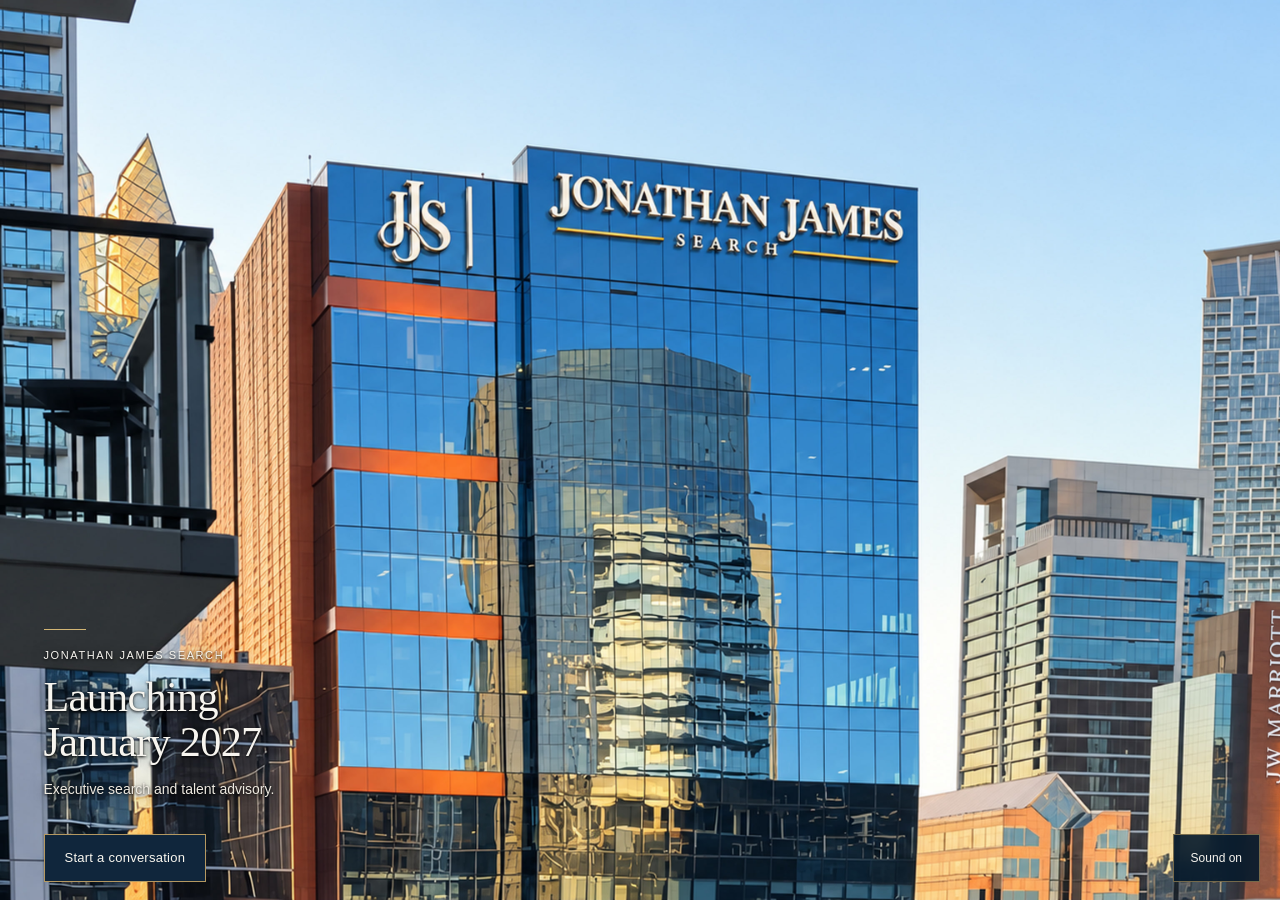
==== commit da690512: "Correct JW Marriott lettering in daytime desktop still" ====
--- a/daytime-desktop/index.html
+++ b/daytime-desktop/index.html
@@ -1,5 +1,5 @@
 <!doctype html>
-<html class="jjs-launch-page" lang="en" data-layout="full-bleed" data-release="day-desktop-clear-v2-20261023" data-format="desktop" data-period="daytime" data-media="image" data-film="daytime-desktop-still-v1">
+<html class="jjs-launch-page" lang="en" data-layout="full-bleed" data-release="day-desktop-clear-v3-20261023" data-format="desktop" data-period="daytime" data-media="image" data-film="daytime-desktop-still-v1">
 <head>
 <meta charset="utf-8">
 <meta name="viewport" content="width=device-width,initial-scale=1,viewport-fit=cover">
@@ -207,11 +207,11 @@
 
 </style>
 <style>html[data-media="image"] #film-poster{animation:none;transform:none;transition:none}</style>
-<link rel="stylesheet" href="/still-image.css?v=day-desktop-clear-v2-20261023">
+<link rel="stylesheet" href="/still-image.css?v=day-desktop-clear-v3-20261023">
 </head>
 <body>
 <main class="holding-page" aria-label="Jonathan James Search — launching January 2027">
-  <img width="3840" height="2160" fetchpriority="high" decoding="sync" class="film film-poster" id="film-poster" src="/images/daytime-desktop-clear-v2.jpg" alt="Jonathan James Search branding fitted to the glass of an Austin building">
+  <img width="3840" height="2160" fetchpriority="high" decoding="sync" class="film film-poster" id="film-poster" src="/images/daytime-desktop-clear-v3.jpg" alt="Jonathan James Search branding fitted to the glass of an Austin building">
   <audio id="film-ambience" data-src="/daytime-quiet-still-v1.m4a" loop preload="none"></audio>
 </main>
 <section class="jjs-launch-panel" aria-labelledby="jjs-launch-title">
@@ -229,7 +229,7 @@
 
 
 
-<script src="/still-image.js?v=day-desktop-clear-v2-20261023"></script>
+<script src="/still-image.js?v=day-desktop-clear-v3-20261023"></script>
 <script>
 (() => {
   'use strict';
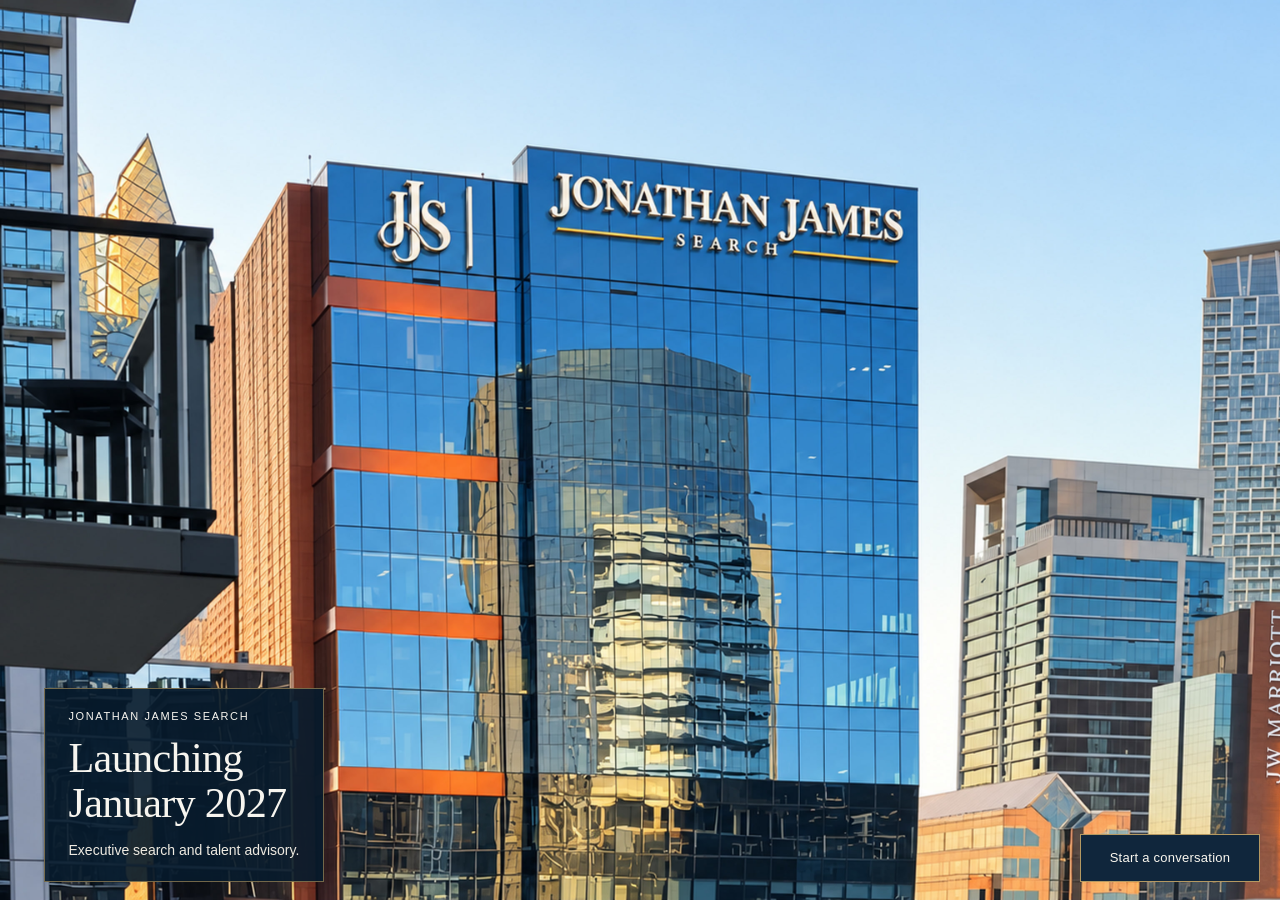
==== commit 1bebeaf4: "Publish approved JJS launch designs with aligned navy/gold panels and contact controls" ====
--- a/daytime-desktop/index.html
+++ b/daytime-desktop/index.html
@@ -208,11 +208,11 @@
 </style>
 <style>html[data-media="image"] #film-poster{animation:none;transform:none;transition:none}</style>
 <link rel="stylesheet" href="/still-image.css?v=day-desktop-clear-v3-20261023">
+<link rel="stylesheet" href="/launch-box.css?v=20261025-4">
 </head>
 <body>
 <main class="holding-page" aria-label="Jonathan James Search — launching January 2027">
   <img width="3840" height="2160" fetchpriority="high" decoding="sync" class="film film-poster" id="film-poster" src="/images/daytime-desktop-clear-v3.jpg" alt="Jonathan James Search branding fitted to the glass of an Austin building">
-  <audio id="film-ambience" data-src="/daytime-quiet-still-v1.m4a" loop preload="none"></audio>
 </main>
 <section class="jjs-launch-panel" aria-labelledby="jjs-launch-title">
   <div class="jjs-launch-copy">
@@ -221,15 +221,13 @@
     <p class="jjs-launch-description">Executive search and talent advisory.</p>
   </div>
 </section>
-<div class="film-controls" aria-label="Sound controls">
-  <button class="film-control" id="sound" type="button" aria-pressed="false" disabled>Sound on</button>
+<div class="film-controls" aria-label="Contact Jonathan James Search">
 </div>
 <p class="sr-only" id="status" role="status" aria-live="polite"></p>
 <noscript><p class="no-script-contact">Launching January 2027. <a href="mailto:jonathan.mcmanus@jj-search.com">Contact JJS</a></p></noscript>
 
 
 
-<script src="/still-image.js?v=day-desktop-clear-v3-20261023"></script>
 <script>
 (() => {
   'use strict';
@@ -273,7 +271,8 @@
         <button class="jjs-inquiry-send" type="button" data-inquiry-return>Return to JJS <span class="jjs-contact-arrow" aria-hidden="true">→</span></button>
       </div>
     </div>`;
-  document.body.append(launcher, dialog);
+  document.body.append(dialog);
+  document.querySelector('.film-controls').append(launcher);
 
   const trigger = launcher.querySelector('button');
   const panel = dialog.querySelector('.jjs-inquiry-panel');
--- a/still-image.css
+++ b/still-image.css
@@ -5,7 +5,7 @@
 /* Wider night mobile photograph with a black area reserved for readable copy. */
 html.jjs-launch-page[data-period="nighttime"][data-format="mobile"] main{background:#000}
 html.jjs-launch-page[data-period="nighttime"][data-format="mobile"] #film-poster{
- height:calc(100% - clamp(190px,26cqh,240px) - env(safe-area-inset-bottom));object-fit:cover;object-position:50% 0;
+ height:calc(100% - clamp(100px,14cqh,130px) - env(safe-area-inset-bottom));object-fit:cover;object-position:50% 0;
  mask-image:linear-gradient(#000 0%,#000 calc(100% - 24px),transparent 100%);
 }
 html.jjs-launch-page[data-period="nighttime"][data-format="mobile"] .jjs-launch-panel{
@@ -13,7 +13,7 @@
  padding-bottom:max(82px,calc(env(safe-area-inset-bottom) + 64px));
  background:transparent;
 }
-html.jjs-launch-page[data-period="nighttime"][data-format="mobile"] .jjs-launch-copy{max-width:390px;text-shadow:none}
+html.jjs-launch-page[data-period="nighttime"][data-format="mobile"] .jjs-launch-copy{max-width:390px;text-shadow:0 1px 3px #000,0 2px 14px #000}
 html.jjs-launch-page[data-period="nighttime"][data-format="mobile"] .jjs-launch-copy::before,
 html.jjs-launch-page[data-period="nighttime"][data-format="mobile"] .jjs-launch-brand{display:none}
 html.jjs-launch-page[data-period="nighttime"][data-format="mobile"] .jjs-launch-panel .jjs-launch-title{
--- a/launch-box.css
+++ b/launch-box.css
@@ -0,0 +1,45 @@
+/* Match the navy fill and gold outline of the sound and logo controls. */
+:root.jjs-launch-page[data-layout][data-format][data-period] .jjs-launch-panel .jjs-launch-copy{box-sizing:border-box;width:fit-content;padding:20px 24px;border:1px solid #b99a5e99;background:#071b2de8;text-shadow:none}
+html.jjs-launch-page .jjs-launch-copy::before{display:none}
+@media(max-width:700px){
+ :root.jjs-launch-page[data-layout][data-format][data-period] .jjs-launch-panel .jjs-launch-copy{padding:14px 16px;max-width:calc(100vw - 132px)}
+ :root.jjs-launch-page[data-layout][data-format][data-period] .jjs-launch-panel .jjs-launch-title{font-size:clamp(24px,6.5vw,34px)}
+ :root.jjs-launch-page[data-layout][data-format][data-period] .jjs-launch-panel .jjs-launch-description{font-size:12px;line-height:1.4}
+}
+
+/* Group the inquiry and sound controls in one bottom-right row. */
+html.jjs-launch-page .film-controls{display:grid;grid-template-columns:max-content max-content;align-items:end;gap:10px}
+html.jjs-launch-page .film-controls #sound{grid-column:2;grid-row:2}
+html.jjs-launch-page .film-controls .jjs-corner-brand{grid-column:2;grid-row:1}
+html.jjs-launch-page[data-layout="full-bleed"] .film-controls .jjs-contact-launcher{position:static;grid-column:1;grid-row:2;transform:none}
+html.jjs-launch-page .film-controls .jjs-contact-trigger{height:48px}
+:root.jjs-launch-page[data-layout][data-format][data-period] .jjs-launch-panel{inset:auto 0 max(18px,env(safe-area-inset-bottom));width:auto;min-height:0;padding:0 max(var(--jjs-launch-inset),env(safe-area-inset-left));transform:none;background:transparent}
+:root.jjs-launch-page[data-layout][data-format][data-period] .jjs-launch-panel .jjs-launch-copy{max-width:min(620px,calc(100vw - 390px))}
+@media(max-width:700px){
+ html.jjs-launch-page .film-controls{gap:8px}
+ html.jjs-launch-page .film-controls .jjs-contact-trigger{height:44px;min-height:44px;padding:0 12px;font-size:11px}
+ :root.jjs-launch-page[data-layout][data-format][data-period] .jjs-launch-panel{bottom:max(74px,calc(env(safe-area-inset-bottom) + 62px));padding:0 20px}
+ :root.jjs-launch-page[data-layout][data-format][data-period] .jjs-launch-panel .jjs-launch-copy{max-width:calc(100vw - 132px)}
+}
+
+/* Contact replaces sound, directly beneath the nighttime logo. */
+html.jjs-launch-page .film-controls{grid-template-columns:180px;justify-items:stretch}
+html.jjs-launch-page .film-controls .jjs-corner-brand{grid-column:1;grid-row:1}
+html.jjs-launch-page[data-layout="full-bleed"] .film-controls .jjs-contact-launcher{grid-column:1;grid-row:2}
+html.jjs-launch-page .film-controls .jjs-contact-trigger{width:100%;padding:0 12px}
+:root.jjs-launch-page[data-layout][data-format][data-period] .jjs-launch-panel .jjs-launch-copy{max-width:min(620px,calc(100vw - 280px))}
+@media(max-width:700px){
+ html.jjs-launch-page .film-controls{grid-template-columns:128px}
+ html.jjs-launch-page .film-controls .jjs-contact-trigger{padding:0 6px;font-size:11px;white-space:normal;line-height:1.3}
+ :root.jjs-launch-page[data-layout][data-format][data-period] .jjs-launch-panel{bottom:max(18px,env(safe-area-inset-bottom))}
+ :root.jjs-launch-page[data-layout][data-format][data-period] .jjs-launch-panel .jjs-launch-copy{max-width:calc(100vw - 184px);padding:12px}
+ :root.jjs-launch-page[data-layout][data-format][data-period] .jjs-launch-panel .jjs-launch-title{font-size:clamp(21px,6vw,30px)}
+}
+/* One shared baseline for the launch box and contact button. */
+:root.jjs-launch-page[data-layout][data-format][data-period]{--jjs-bottom-edge:max(18px,env(safe-area-inset-bottom))}
+:root.jjs-launch-page[data-layout][data-format][data-period] .jjs-launch-panel,
+:root.jjs-launch-page[data-layout][data-format][data-period] .film-controls{bottom:var(--jjs-bottom-edge)}
+/* Crisp white monogram inside the nighttime logo frame. */
+html.jjs-launch-page .jjs-corner-brand .jjs-corner-logo{filter:grayscale(1) brightness(1.65)}
+
+html[data-period="daytime"] .jjs-corner-brand{display:none}
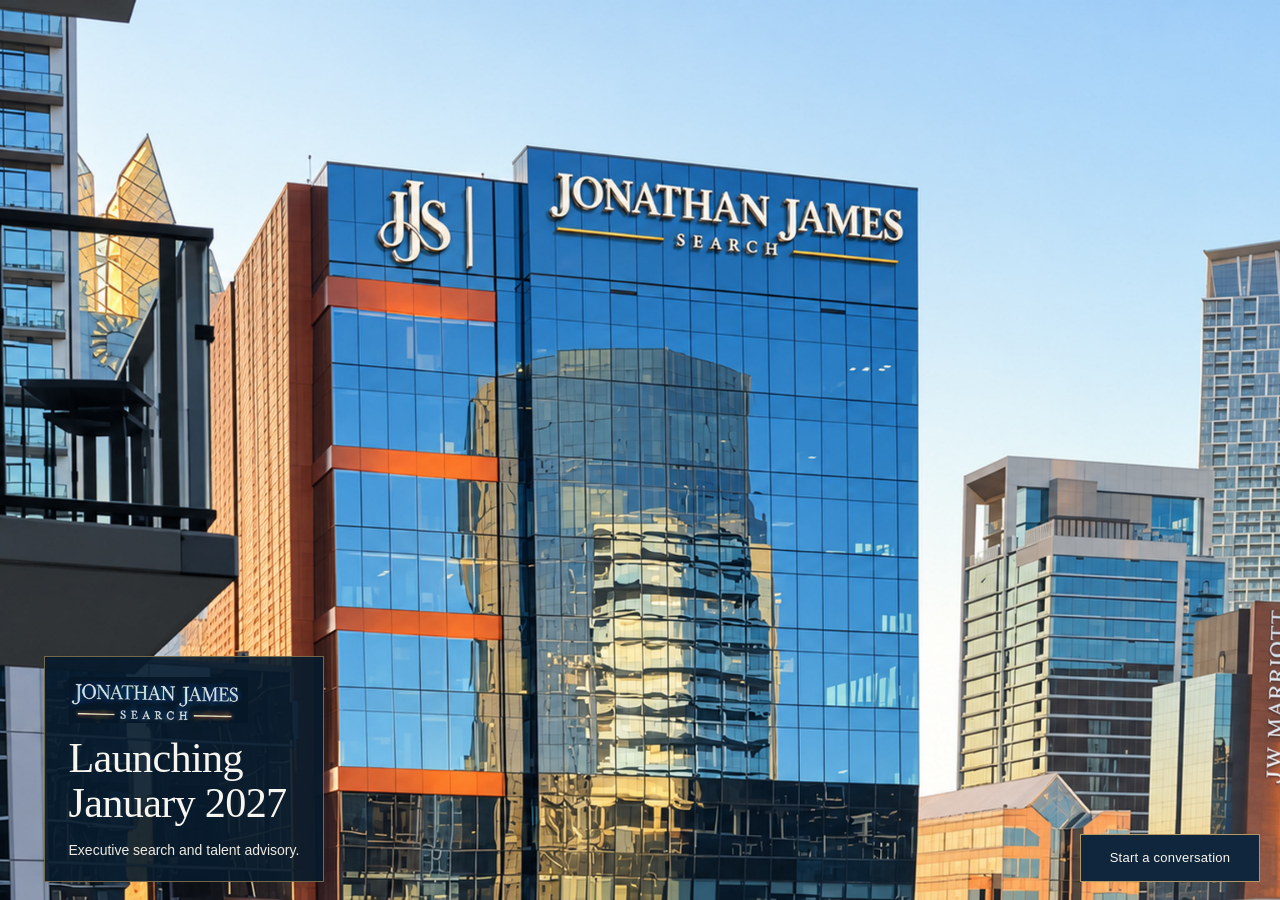
==== commit 46aac1b3: "Use compact JJS wordmark on both desktop launch panels and nighttime mobile" ====
--- a/daytime-desktop/index.html
+++ b/daytime-desktop/index.html
@@ -208,7 +208,7 @@
 </style>
 <style>html[data-media="image"] #film-poster{animation:none;transform:none;transition:none}</style>
 <link rel="stylesheet" href="/still-image.css?v=day-desktop-clear-v3-20261023">
-<link rel="stylesheet" href="/launch-box.css?v=20261025-4">
+<link rel="stylesheet" href="/launch-box.css?v=compact-wordmark-20261025">
 </head>
 <body>
 <main class="holding-page" aria-label="Jonathan James Search — launching January 2027">
@@ -216,7 +216,7 @@
 </main>
 <section class="jjs-launch-panel" aria-labelledby="jjs-launch-title">
   <div class="jjs-launch-copy">
-    <p class="jjs-launch-brand">Jonathan James Search</p>
+    <p class="jjs-launch-brand"><span class="jjs-launch-brand-text">Jonathan James Search</span><img class="jjs-launch-wordmark" src="/images/jjs-neon-wordmark.png" width="1088" height="278" alt="Jonathan James Search"></p>
     <h1 class="jjs-launch-title" id="jjs-launch-title">Launching <span>January 2027</span></h1>
     <p class="jjs-launch-description">Executive search and talent advisory.</p>
   </div>
--- a/launch-box.css
+++ b/launch-box.css
@@ -43,3 +43,21 @@
 html.jjs-launch-page .jjs-corner-brand .jjs-corner-logo{filter:grayscale(1) brightness(1.65)}
 
 html[data-period="daytime"] .jjs-corner-brand{display:none}
+
+/* Nighttime mobile: brand wordmark first, one-line launch date below. */
+.jjs-launch-wordmark{display:none}
+:root.jjs-launch-page[data-period="nighttime"][data-format="mobile"] .jjs-launch-panel .jjs-launch-brand{display:block;margin:0 0 12px;text-transform:none;letter-spacing:normal}
+:root.jjs-launch-page[data-period="nighttime"][data-format="mobile"] .jjs-launch-brand-text{display:none}
+:root.jjs-launch-page[data-period="nighttime"][data-format="mobile"] .jjs-launch-wordmark{display:block;width:100%;max-width:320px;height:auto;mix-blend-mode:screen}
+:root.jjs-launch-page[data-period="nighttime"][data-format="mobile"] .jjs-launch-panel .jjs-launch-title{font:400 clamp(12px,3.2vw,17px)/1.3 Arial,Helvetica,sans-serif;letter-spacing:0;white-space:nowrap;text-wrap:nowrap}
+:root.jjs-launch-page[data-period="nighttime"][data-format="mobile"] .jjs-launch-title span{display:inline}
+@media(max-width:359px){
+ :root.jjs-launch-page[data-period="nighttime"][data-format="mobile"] .film-controls{grid-template-columns:112px}
+ :root.jjs-launch-page[data-period="nighttime"][data-format="mobile"] .jjs-launch-panel .jjs-launch-copy{max-width:calc(100vw - 168px);padding:10px}
+}
+
+/* Use the brand artwork at the width of the former desktop name label. */
+:root.jjs-launch-page[data-format="desktop"] .jjs-launch-panel .jjs-launch-brand{display:block;text-transform:none;letter-spacing:normal}
+:root.jjs-launch-page[data-format="desktop"] .jjs-launch-brand-text{display:none}
+:root.jjs-launch-page[data-format="desktop"] .jjs-launch-wordmark,
+:root.jjs-launch-page[data-period="nighttime"][data-format="mobile"] .jjs-launch-wordmark{display:block;width:179px;max-width:100%;height:auto;mix-blend-mode:screen}
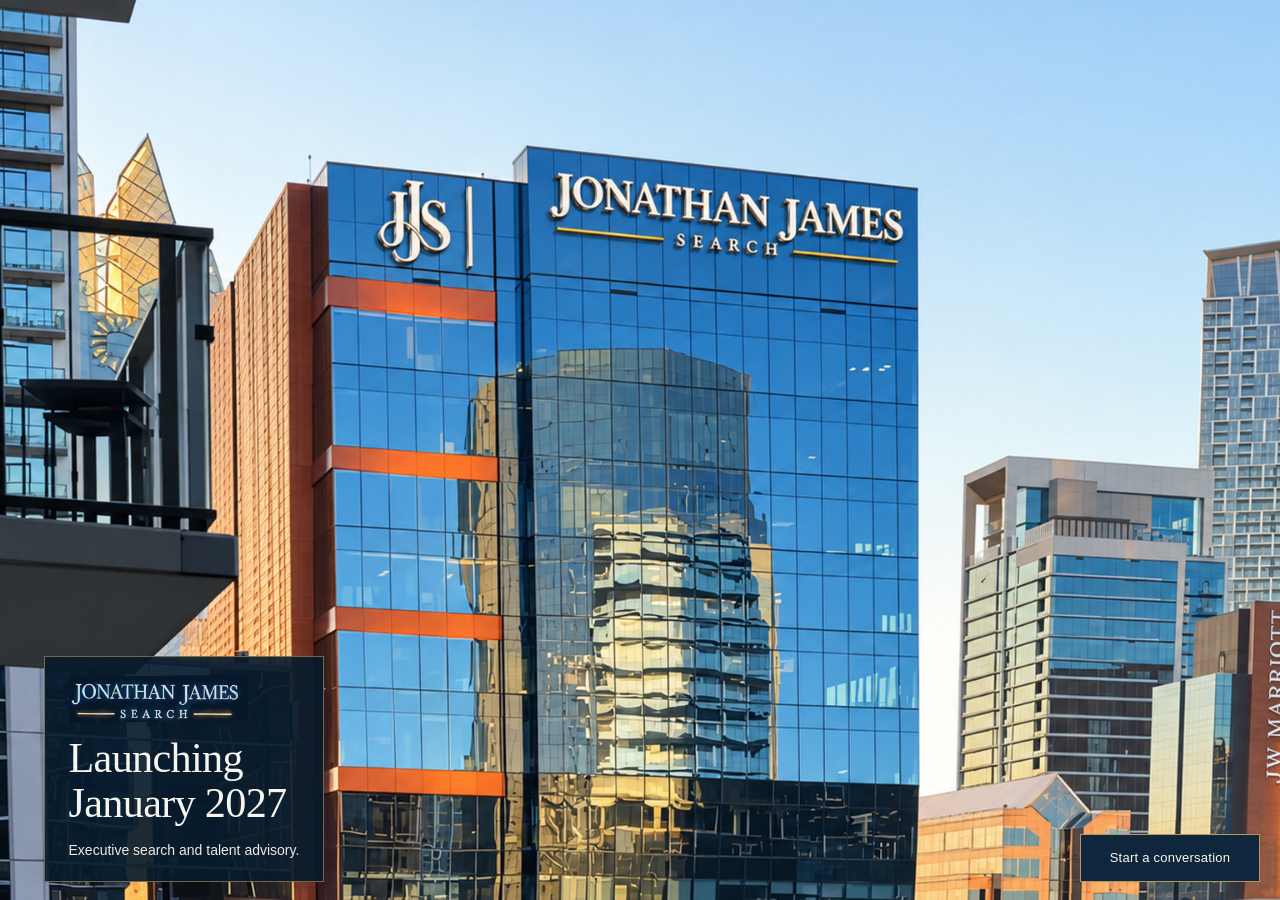
==== commit 7209113d: "Level compact JJS wordmark and preserve its fit inside launch panels" ====
--- a/daytime-desktop/index.html
+++ b/daytime-desktop/index.html
@@ -208,7 +208,7 @@
 </style>
 <style>html[data-media="image"] #film-poster{animation:none;transform:none;transition:none}</style>
 <link rel="stylesheet" href="/still-image.css?v=day-desktop-clear-v3-20261023">
-<link rel="stylesheet" href="/launch-box.css?v=compact-wordmark-20261025">
+<link rel="stylesheet" href="/launch-box.css?v=level-wordmark-20261025">
 </head>
 <body>
 <main class="holding-page" aria-label="Jonathan James Search — launching January 2027">
--- a/launch-box.css
+++ b/launch-box.css
@@ -61,3 +61,5 @@
 :root.jjs-launch-page[data-format="desktop"] .jjs-launch-brand-text{display:none}
 :root.jjs-launch-page[data-format="desktop"] .jjs-launch-wordmark,
 :root.jjs-launch-page[data-period="nighttime"][data-format="mobile"] .jjs-launch-wordmark{display:block;width:179px;max-width:100%;height:auto;mix-blend-mode:screen}
+/* Correct the source artwork's slight facade slope without stretching it. */
+.jjs-launch-wordmark{object-fit:contain;transform:skewY(-.8deg);transform-origin:left center}
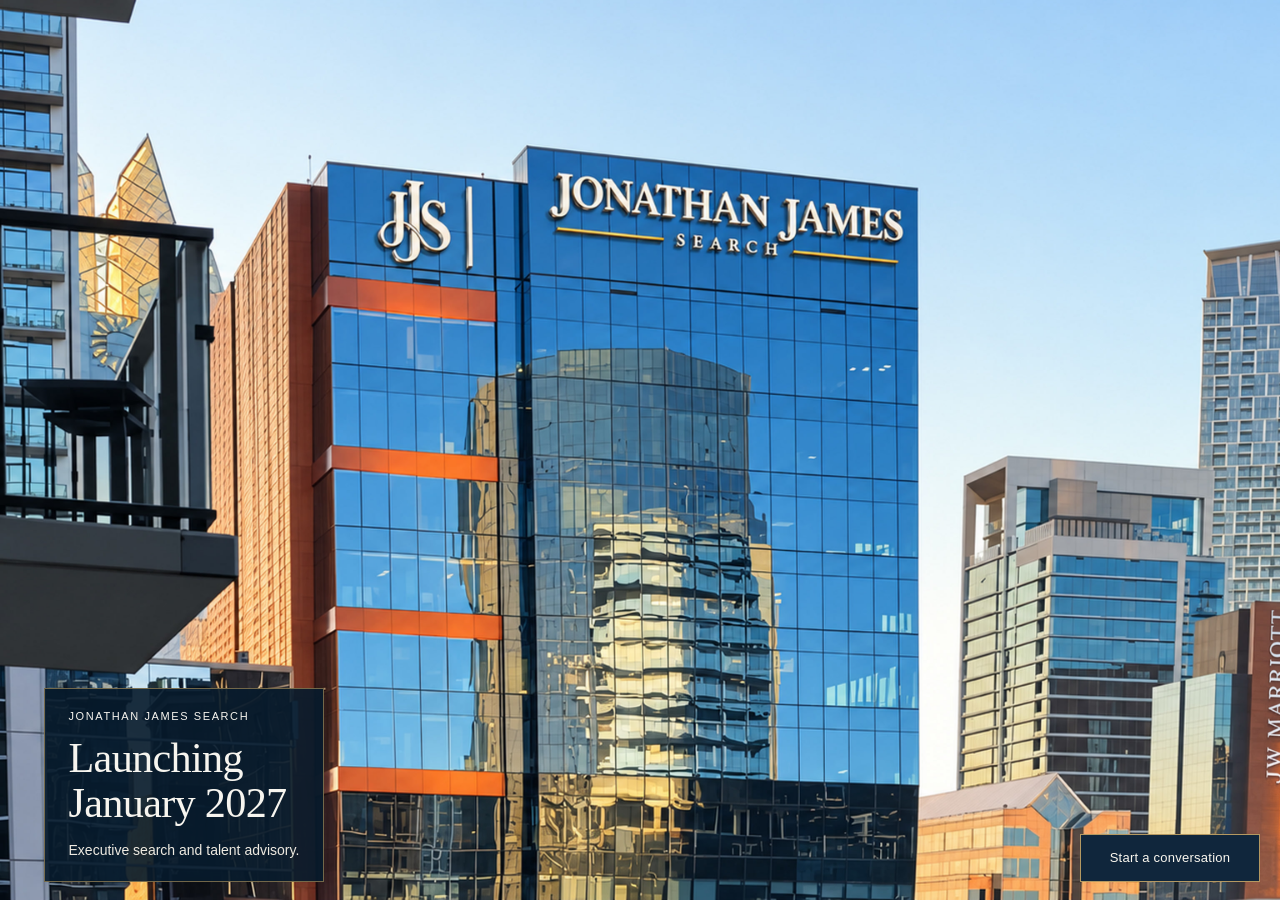
==== commit 2a1820cb: "Restore the explicitly approved live release; retain later wordmark trials for preview only" ====
--- a/daytime-desktop/index.html
+++ b/daytime-desktop/index.html
@@ -208,7 +208,7 @@
 </style>
 <style>html[data-media="image"] #film-poster{animation:none;transform:none;transition:none}</style>
 <link rel="stylesheet" href="/still-image.css?v=day-desktop-clear-v3-20261023">
-<link rel="stylesheet" href="/launch-box.css?v=level-wordmark-20261025">
+<link rel="stylesheet" href="/launch-box.css?v=20261025-4">
 </head>
 <body>
 <main class="holding-page" aria-label="Jonathan James Search — launching January 2027">
@@ -216,7 +216,7 @@
 </main>
 <section class="jjs-launch-panel" aria-labelledby="jjs-launch-title">
   <div class="jjs-launch-copy">
-    <p class="jjs-launch-brand"><span class="jjs-launch-brand-text">Jonathan James Search</span><img class="jjs-launch-wordmark" src="/images/jjs-neon-wordmark.png" width="1088" height="278" alt="Jonathan James Search"></p>
+    <p class="jjs-launch-brand">Jonathan James Search</p>
     <h1 class="jjs-launch-title" id="jjs-launch-title">Launching <span>January 2027</span></h1>
     <p class="jjs-launch-description">Executive search and talent advisory.</p>
   </div>
--- a/launch-box.css
+++ b/launch-box.css
@@ -43,23 +43,3 @@
 html.jjs-launch-page .jjs-corner-brand .jjs-corner-logo{filter:grayscale(1) brightness(1.65)}
 
 html[data-period="daytime"] .jjs-corner-brand{display:none}
-
-/* Nighttime mobile: brand wordmark first, one-line launch date below. */
-.jjs-launch-wordmark{display:none}
-:root.jjs-launch-page[data-period="nighttime"][data-format="mobile"] .jjs-launch-panel .jjs-launch-brand{display:block;margin:0 0 12px;text-transform:none;letter-spacing:normal}
-:root.jjs-launch-page[data-period="nighttime"][data-format="mobile"] .jjs-launch-brand-text{display:none}
-:root.jjs-launch-page[data-period="nighttime"][data-format="mobile"] .jjs-launch-wordmark{display:block;width:100%;max-width:320px;height:auto;mix-blend-mode:screen}
-:root.jjs-launch-page[data-period="nighttime"][data-format="mobile"] .jjs-launch-panel .jjs-launch-title{font:400 clamp(12px,3.2vw,17px)/1.3 Arial,Helvetica,sans-serif;letter-spacing:0;white-space:nowrap;text-wrap:nowrap}
-:root.jjs-launch-page[data-period="nighttime"][data-format="mobile"] .jjs-launch-title span{display:inline}
-@media(max-width:359px){
- :root.jjs-launch-page[data-period="nighttime"][data-format="mobile"] .film-controls{grid-template-columns:112px}
- :root.jjs-launch-page[data-period="nighttime"][data-format="mobile"] .jjs-launch-panel .jjs-launch-copy{max-width:calc(100vw - 168px);padding:10px}
-}
-
-/* Use the brand artwork at the width of the former desktop name label. */
-:root.jjs-launch-page[data-format="desktop"] .jjs-launch-panel .jjs-launch-brand{display:block;text-transform:none;letter-spacing:normal}
-:root.jjs-launch-page[data-format="desktop"] .jjs-launch-brand-text{display:none}
-:root.jjs-launch-page[data-format="desktop"] .jjs-launch-wordmark,
-:root.jjs-launch-page[data-period="nighttime"][data-format="mobile"] .jjs-launch-wordmark{display:block;width:179px;max-width:100%;height:auto;mix-blend-mode:screen}
-/* Correct the source artwork's slight facade slope without stretching it. */
-.jjs-launch-wordmark{object-fit:contain;transform:skewY(-.8deg);transform-origin:left center}
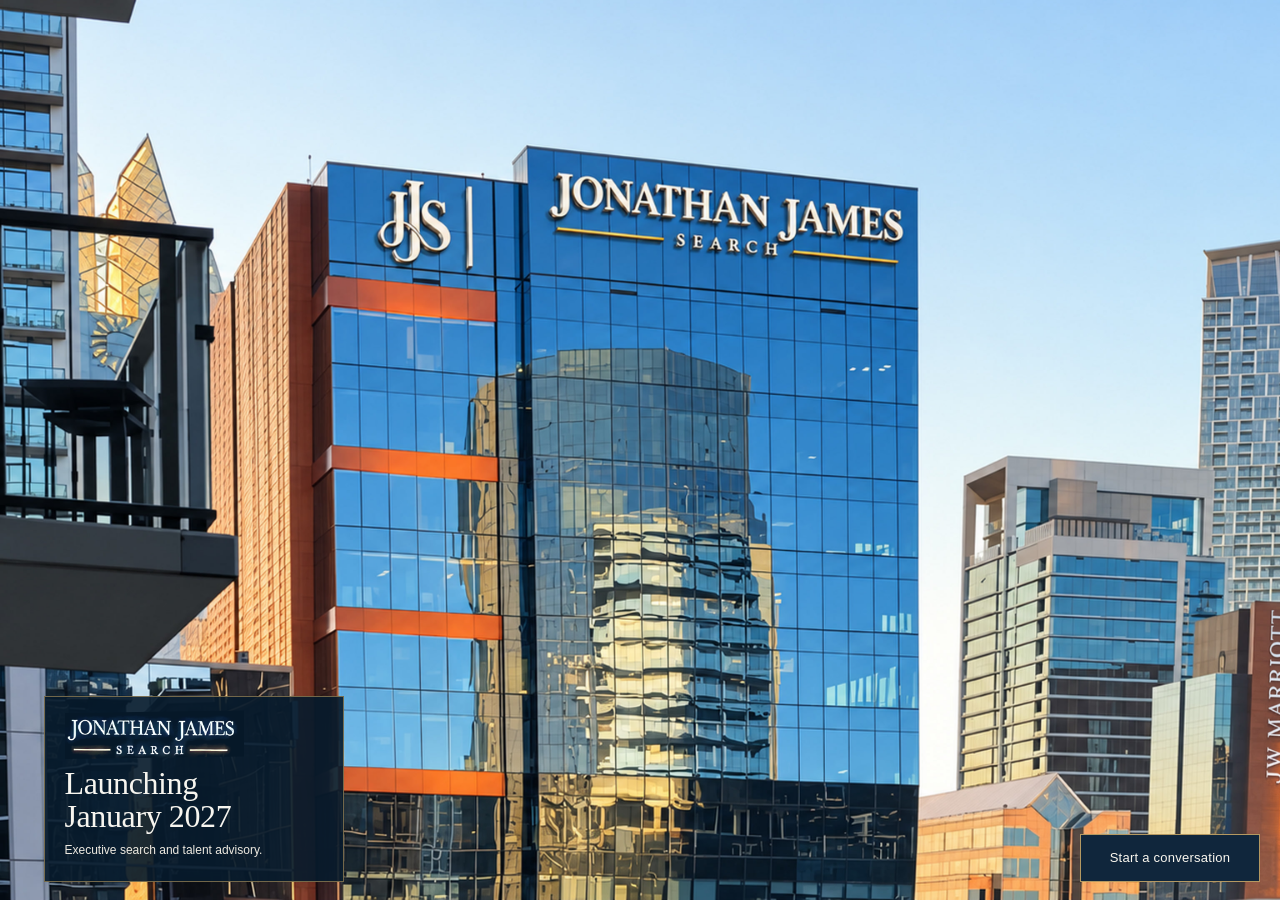
==== commit 69f4ee5f: "Publish explicitly approved launch preview v34: consistent launch boxes and clear mobile photograph" ====
--- a/daytime-desktop/index.html
+++ b/daytime-desktop/index.html
@@ -208,7 +208,7 @@
 </style>
 <style>html[data-media="image"] #film-poster{animation:none;transform:none;transition:none}</style>
 <link rel="stylesheet" href="/still-image.css?v=day-desktop-clear-v3-20261023">
-<link rel="stylesheet" href="/launch-box.css?v=20261025-4">
+<link rel="stylesheet" href="/launch-box.css?v=shared-reference-box-20261025">
 </head>
 <body>
 <main class="holding-page" aria-label="Jonathan James Search — launching January 2027">
@@ -216,7 +216,7 @@
 </main>
 <section class="jjs-launch-panel" aria-labelledby="jjs-launch-title">
   <div class="jjs-launch-copy">
-    <p class="jjs-launch-brand">Jonathan James Search</p>
+    <p class="jjs-launch-brand"><img class="jjs-launch-wordmark" src="/images/jjs-neon-wordmark.png" width="1088" height="278" alt="Jonathan James Search"></p>
     <h1 class="jjs-launch-title" id="jjs-launch-title">Launching <span>January 2027</span></h1>
     <p class="jjs-launch-description">Executive search and talent advisory.</p>
   </div>
--- a/launch-box.css
+++ b/launch-box.css
@@ -1,45 +1,29 @@
-/* Match the navy fill and gold outline of the sound and logo controls. */
-:root.jjs-launch-page[data-layout][data-format][data-period] .jjs-launch-panel .jjs-launch-copy{box-sizing:border-box;width:fit-content;padding:20px 24px;border:1px solid #b99a5e99;background:#071b2de8;text-shadow:none}
-html.jjs-launch-page .jjs-launch-copy::before{display:none}
+/* Shared daytime-desktop reference treatment across all four review layouts. */
+:root.jjs-launch-page[data-layout][data-format][data-period]{--jjs-bottom-edge:max(18px,env(safe-area-inset-bottom));--jjs-card-width:300px;--jjs-brand-width:179px}
+:root.jjs-launch-page[data-layout][data-format][data-period] .jjs-launch-panel{inset:auto 0 var(--jjs-bottom-edge);width:auto;min-height:0;padding:0 max(var(--jjs-launch-inset),env(safe-area-inset-left));transform:none;background:transparent}
+:root.jjs-launch-page[data-layout][data-format][data-period] .jjs-launch-panel .jjs-launch-copy{box-sizing:border-box;width:var(--jjs-card-width);max-width:calc(100vw - 280px);height:186px;padding:16px 20px;border:1px solid #b99a5e99;background:#071b2de8;text-shadow:none}
+:root.jjs-launch-page[data-layout][data-format][data-period] .jjs-launch-copy::before{display:none}
+:root.jjs-launch-page[data-layout][data-format][data-period] .jjs-launch-panel .jjs-launch-brand{display:block;margin:0 0 8px;line-height:0;letter-spacing:normal;text-transform:none}
+.jjs-launch-brand-text{display:none}
+:root.jjs-launch-page[data-layout][data-format][data-period] .jjs-launch-wordmark{display:block;width:var(--jjs-brand-width);max-width:100%;height:auto;object-fit:contain;mix-blend-mode:screen;filter:brightness(1.2) saturate(.65);transform:skewY(-.8deg);transform-origin:left center}
+:root.jjs-launch-page[data-layout][data-format][data-period] .jjs-launch-panel .jjs-launch-title{margin:0;font:400 32px/1.05 Georgia,'Times New Roman',serif;letter-spacing:-.4px;white-space:normal;text-wrap:initial}
+:root.jjs-launch-page[data-layout][data-format][data-period] .jjs-launch-title span{display:block}
+:root.jjs-launch-page[data-layout][data-format][data-period] .jjs-launch-panel .jjs-launch-description{margin:8px 0 0;font:12px/1.35 Arial,Helvetica,sans-serif}
+html.jjs-launch-page .film-controls{display:grid;grid-template-columns:180px;justify-items:stretch;align-items:end;gap:10px}
+:root.jjs-launch-page[data-layout][data-format][data-period] .film-controls{bottom:var(--jjs-bottom-edge)}
+html.jjs-launch-page .film-controls .jjs-corner-brand{grid-column:1;grid-row:1}
+html.jjs-launch-page[data-layout="full-bleed"] .film-controls .jjs-contact-launcher{position:static;grid-column:1;grid-row:2;transform:none}
+html.jjs-launch-page .film-controls .jjs-contact-trigger{width:100%;height:48px;padding:0 12px}
+html.jjs-launch-page .jjs-corner-brand .jjs-corner-logo{filter:grayscale(1) brightness(1.65)}
+html[data-period="daytime"] .jjs-corner-brand{display:none}
 @media(max-width:700px){
- :root.jjs-launch-page[data-layout][data-format][data-period] .jjs-launch-panel .jjs-launch-copy{padding:14px 16px;max-width:calc(100vw - 132px)}
- :root.jjs-launch-page[data-layout][data-format][data-period] .jjs-launch-panel .jjs-launch-title{font-size:clamp(24px,6.5vw,34px)}
- :root.jjs-launch-page[data-layout][data-format][data-period] .jjs-launch-panel .jjs-launch-description{font-size:12px;line-height:1.4}
+ :root.jjs-launch-page[data-layout][data-format][data-period] .jjs-launch-panel{padding:0 20px}
+ :root.jjs-launch-page[data-layout][data-format][data-period] .jjs-launch-panel .jjs-launch-copy{max-width:calc(100vw - 184px);padding:12px}
+ :root.jjs-launch-page[data-layout][data-format][data-period] .jjs-launch-panel .jjs-launch-title{font-size:clamp(20px,6vw,32px)}
+ html.jjs-launch-page .film-controls{grid-template-columns:128px;gap:8px}
+ html.jjs-launch-page .film-controls .jjs-contact-trigger{height:44px;min-height:44px;padding:0 6px;font-size:11px;line-height:1.3;white-space:normal}
 }
-
-/* Group the inquiry and sound controls in one bottom-right row. */
-html.jjs-launch-page .film-controls{display:grid;grid-template-columns:max-content max-content;align-items:end;gap:10px}
-html.jjs-launch-page .film-controls #sound{grid-column:2;grid-row:2}
-html.jjs-launch-page .film-controls .jjs-corner-brand{grid-column:2;grid-row:1}
-html.jjs-launch-page[data-layout="full-bleed"] .film-controls .jjs-contact-launcher{position:static;grid-column:1;grid-row:2;transform:none}
-html.jjs-launch-page .film-controls .jjs-contact-trigger{height:48px}
-:root.jjs-launch-page[data-layout][data-format][data-period] .jjs-launch-panel{inset:auto 0 max(18px,env(safe-area-inset-bottom));width:auto;min-height:0;padding:0 max(var(--jjs-launch-inset),env(safe-area-inset-left));transform:none;background:transparent}
-:root.jjs-launch-page[data-layout][data-format][data-period] .jjs-launch-panel .jjs-launch-copy{max-width:min(620px,calc(100vw - 390px))}
-@media(max-width:700px){
- html.jjs-launch-page .film-controls{gap:8px}
- html.jjs-launch-page .film-controls .jjs-contact-trigger{height:44px;min-height:44px;padding:0 12px;font-size:11px}
- :root.jjs-launch-page[data-layout][data-format][data-period] .jjs-launch-panel{bottom:max(74px,calc(env(safe-area-inset-bottom) + 62px));padding:0 20px}
- :root.jjs-launch-page[data-layout][data-format][data-period] .jjs-launch-panel .jjs-launch-copy{max-width:calc(100vw - 132px)}
+@media(max-width:359px){
+ html.jjs-launch-page .film-controls{grid-template-columns:112px}
+ :root.jjs-launch-page[data-layout][data-format][data-period] .jjs-launch-panel .jjs-launch-copy{max-width:calc(100vw - 168px);padding:10px}
 }
-
-/* Contact replaces sound, directly beneath the nighttime logo. */
-html.jjs-launch-page .film-controls{grid-template-columns:180px;justify-items:stretch}
-html.jjs-launch-page .film-controls .jjs-corner-brand{grid-column:1;grid-row:1}
-html.jjs-launch-page[data-layout="full-bleed"] .film-controls .jjs-contact-launcher{grid-column:1;grid-row:2}
-html.jjs-launch-page .film-controls .jjs-contact-trigger{width:100%;padding:0 12px}
-:root.jjs-launch-page[data-layout][data-format][data-period] .jjs-launch-panel .jjs-launch-copy{max-width:min(620px,calc(100vw - 280px))}
-@media(max-width:700px){
- html.jjs-launch-page .film-controls{grid-template-columns:128px}
- html.jjs-launch-page .film-controls .jjs-contact-trigger{padding:0 6px;font-size:11px;white-space:normal;line-height:1.3}
- :root.jjs-launch-page[data-layout][data-format][data-period] .jjs-launch-panel{bottom:max(18px,env(safe-area-inset-bottom))}
- :root.jjs-launch-page[data-layout][data-format][data-period] .jjs-launch-panel .jjs-launch-copy{max-width:calc(100vw - 184px);padding:12px}
- :root.jjs-launch-page[data-layout][data-format][data-period] .jjs-launch-panel .jjs-launch-title{font-size:clamp(21px,6vw,30px)}
-}
-/* One shared baseline for the launch box and contact button. */
-:root.jjs-launch-page[data-layout][data-format][data-period]{--jjs-bottom-edge:max(18px,env(safe-area-inset-bottom))}
-:root.jjs-launch-page[data-layout][data-format][data-period] .jjs-launch-panel,
-:root.jjs-launch-page[data-layout][data-format][data-period] .film-controls{bottom:var(--jjs-bottom-edge)}
-/* Crisp white monogram inside the nighttime logo frame. */
-html.jjs-launch-page .jjs-corner-brand .jjs-corner-logo{filter:grayscale(1) brightness(1.65)}
-
-html[data-period="daytime"] .jjs-corner-brand{display:none}
